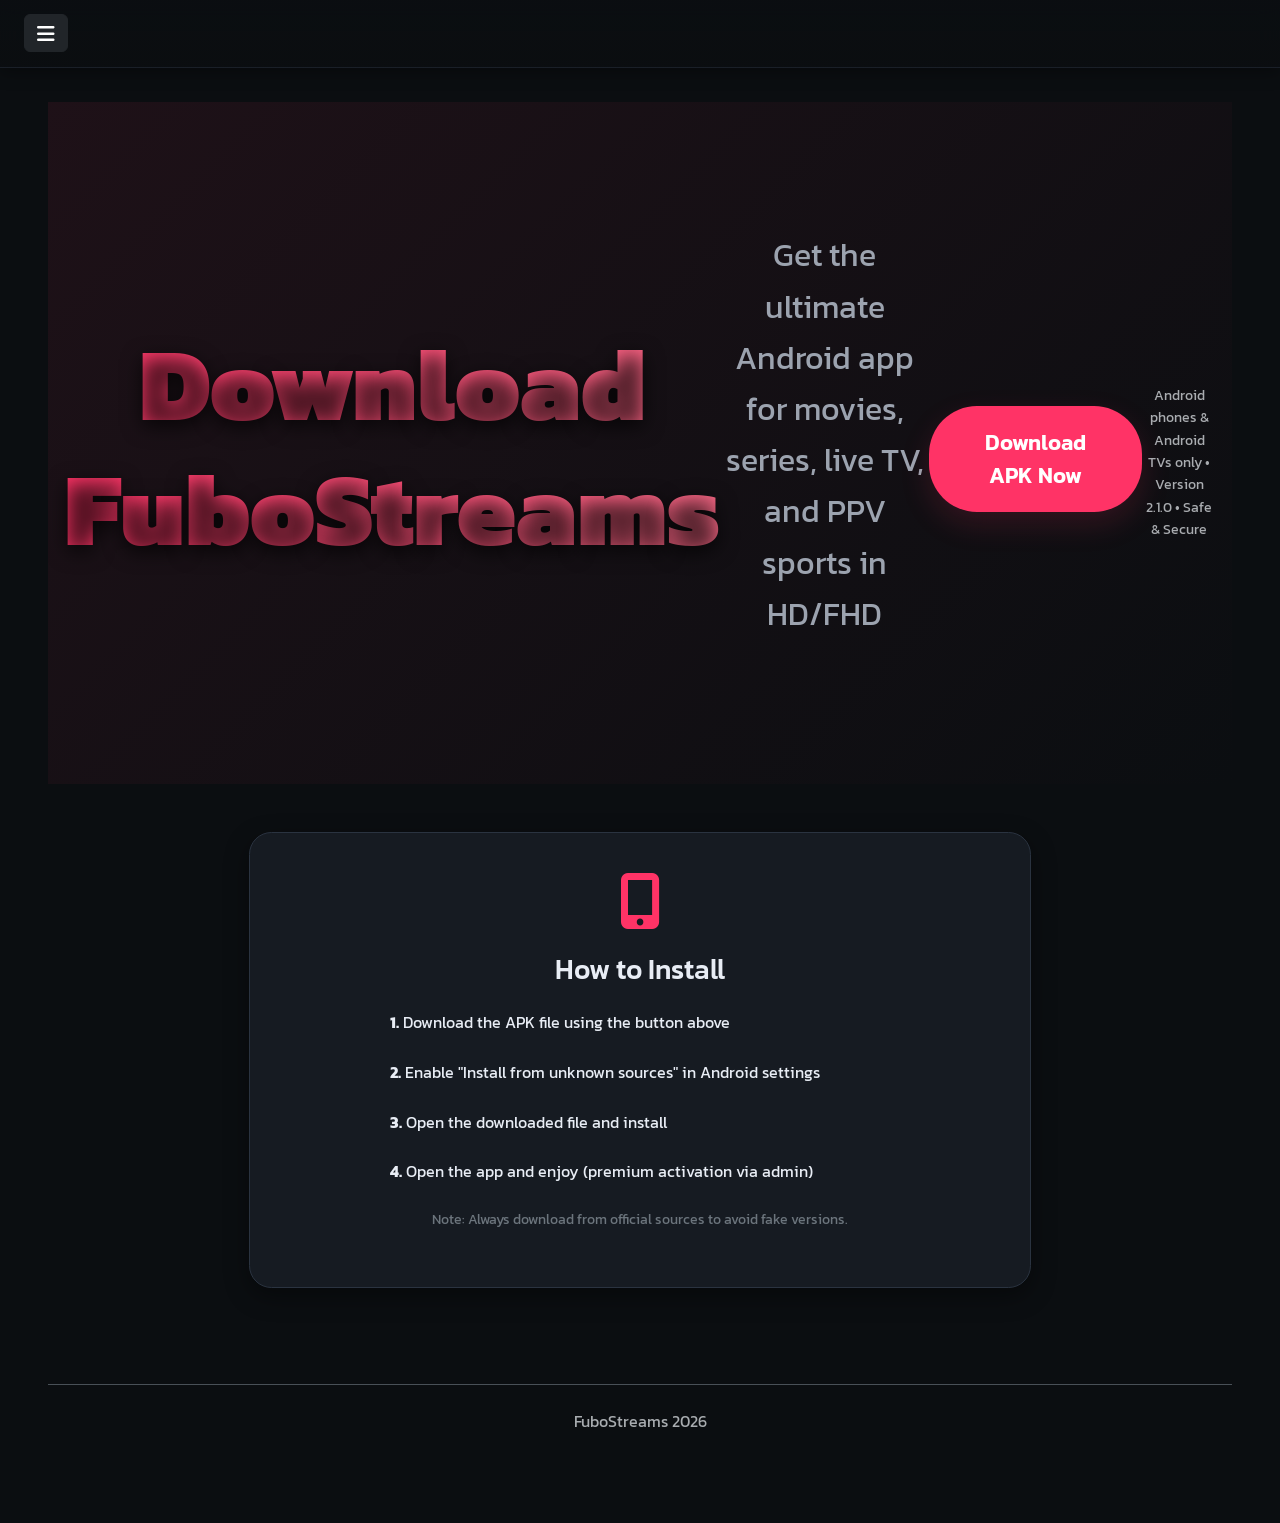
==== download.html @ cbf3c68e "Create download.html" ====
<!DOCTYPE html>
<html lang="en" data-bs-theme="dark">
<head>
  <meta charset="utf-8">
  <meta name="viewport" content="width=device-width, initial-scale=1">
  <title>FuboStreams – Download the App</title>
  <meta name="description" content="Download FuboStreams Android app for unlimited movies, series, live TV, and PPV sports in HD/FHD.">
  <meta name="keywords" content="fubostreams, download app, android streaming, movies, series, live tv, ppv sports">
  <meta property="og:title" content="FuboStreams – Download the App" />
  <meta property="og:description" content="Get the FuboStreams Android app now and unlock premium entertainment on your phone or TV." />
  <meta property="og:url" content="https://your-project-name.vercel.app/download" />
  <meta name="twitter:card" content="summary_large_image">
  <link rel="preconnect" href="https://fonts.bunny.net" crossorigin>
  <link href="https://fonts.bunny.net/css?family=kanit:100,200,300,400,500,600,700,800,900" rel="stylesheet"> 
  <link rel="stylesheet" href="https://cdnjs.cloudflare.com/ajax/libs/bootstrap/5.3.1/css/bootstrap.min.css" integrity="sha512-Z/def5z5u2aR89OuzYcxmDJ0Bnd5V1cKqBEbvLOiUNWdg9PQeXVvXLI90SE4QOHGlfLqUnDNVAYyZi8UwUTmWQ==" crossorigin="anonymous" referrerpolicy="no-referrer" />
  <link rel="stylesheet" href="https://cdnjs.cloudflare.com/ajax/libs/font-awesome/6.4.0/css/all.min.css" integrity="sha512-iecdLmaskl7CVkqkXNQ/ZH/XLlvWZOJyj7Yy7tcenmpD1ypASozpmT/E0iPtmFIB46ZmdtAc9eNBvH0H/ZpiBw==" crossorigin="anonymous" referrerpolicy="no-referrer" />
  <link rel="stylesheet" href="/assets/css/main.css?v=35">
  <style>
    html { scroll-behavior: smooth; }

    .download-hero {
      position: relative;
      padding: 8rem 1rem 6rem;
      text-align: center;
      overflow: hidden;
      min-height: 70vh;
      display: flex;
      align-items: center;
    }

    .download-hero::before {
      content: '';
      position: absolute;
      inset: 0;
      background: linear-gradient(135deg, rgba(255,51,102,0.08) 0%, rgba(11,14,17,0.85) 100%);
      z-index: -1;
    }

    .download-title {
      font-size: clamp(3.5rem, 12vw, 6.5rem);
      font-weight: 900;
      background: linear-gradient(90deg, var(--accent), #ff6b8a);
      -webkit-background-clip: text;
      -webkit-text-fill-color: transparent;
      margin-bottom: 1.5rem;
      text-shadow: 0 6px 20px rgba(0,0,0,0.7);
    }

    .download-subtitle {
      font-size: clamp(1.4rem, 5vw, 2rem);
      color: var(--text-secondary);
      margin-bottom: 3rem;
      max-width: 800px;
      margin-left: auto;
      margin-right: auto;
    }

    .download-btn {
      font-size: 1.4rem;
      padding: 1.2rem 3.5rem;
      border-radius: 3rem;
      box-shadow: 0 12px 30px var(--accent-glow);
    }

    .download-btn:hover {
      transform: translateY(-6px);
      box-shadow: 0 20px 50px var(--accent-glow);
    }

    .steps-card {
      background: var(--bg-card);
      border: 1px solid var(--border);
      border-radius: var(--radius);
      padding: 2.5rem;
      box-shadow: var(--shadow-sm);
      transition: var(--transition);
    }

    .steps-card:hover {
      transform: translateY(-10px);
      box-shadow: var(--shadow-glow);
    }

    .step-icon {
      font-size: 3.5rem;
      color: var(--accent);
      margin-bottom: 1.5rem;
    }
  </style>
</head>
<body>
  <nav class="top-bar fixed-top">
    <div class="container-fluid px-3 px-md-4">
      <button class="btn btn-dark me-3" type="button" data-bs-toggle="offcanvas" data-bs-target="#sidebarMenu" aria-controls="sidebarMenu">
        <i class="fas fa-bars fa-lg"></i>
      </button>
    </div>
  </nav>

  <div class="offcanvas offcanvas-start" tabindex="-1" id="sidebarMenu" aria-labelledby="sidebarMenuLabel">
    <div class="offcanvas-body d-flex flex-column justify-content-between p-0">
      <ul class="nav flex-column mt-5 px-3">
        <li class="nav-item">
          <a class="nav-link d-flex align-items-center py-4 px-4" href="/">
            <i class="fas fa-home me-3 fs-4"></i>
            <span>Home</span>
          </a>
        </li>
        <li class="nav-item">
          <a class="nav-link d-flex align-items-center py-4 px-4" href="#">
            <i class="fas fa-question-circle me-3 fs-4"></i>
            <span>FAQ</span>
          </a>
        </li>
        <li class="nav-item">
          <a class="nav-link d-flex align-items-center py-4 px-4 active" href="/download">
            <i class="fas fa-download me-3 fs-4"></i>
            <span>Download App</span>
          </a>
        </li>
      </ul>

      <div class="mt-auto mb-5 px-4 text-center">
        <button id="themeToggle" class="btn btn-link p-4 w-100" aria-label="Toggle theme">
          <i class="fas fa-moon fa-2x"></i>
        </button>
      </div>
    </div>
  </div>

  <div class="container-fluid main-content">
    <div class="container">
      <section class="download-hero">
        <h1 class="download-title">Download FuboStreams</h1>
        <p class="download-subtitle">Get the ultimate Android app for movies, series, live TV, and PPV sports in HD/FHD</p>
        <a href="#" class="btn btn-danger download-btn">Download APK Now</a>
        <p class="text-muted mt-4 small">Android phones & Android TVs only • Version 2.1.0 • Safe & Secure</p>
      </section>

      <section class="py-5">
        <div class="row justify-content-center">
          <div class="col-lg-8">
            <div class="steps-card text-center">
              <i class="fas fa-mobile-alt step-icon"></i>
              <h3 class="mb-4">How to Install</h3>
              <ol class="list-unstyled text-start mx-auto" style="max-width: 500px;">
                <li class="mb-4"><strong>1.</strong> Download the APK file using the button above</li>
                <li class="mb-4"><strong>2.</strong> Enable "Install from unknown sources" in Android settings</li>
                <li class="mb-4"><strong>3.</strong> Open the downloaded file and install</li>
                <li class="mb-4"><strong>4.</strong> Open the app and enjoy (premium activation via admin)</li>
              </ol>
              <p class="text-secondary mt-4 small">Note: Always download from official sources to avoid fake versions.</p>
            </div>
          </div>
        </div>
      </section>

      <footer class="container-fluid text-center py-4 border-top mt-5">
        <p class="mb-0 text-body-secondary">FuboStreams 2026</p>
      </footer>
    </div>
  </div>

  <script src="https://cdn.jsdelivr.net/npm/bootstrap@5.3.1/dist/js/bootstrap.bundle.min.js" integrity="sha384-HwwvtgBNo3bZJJLYd8oVXjrBZt8cqVSpeBNS5n7C8IVInixGAoxmnlMuBnhbgrkm" crossorigin="anonymous"></script>
  <script>
    function initPage() {
      const html = document.documentElement;
      const toggle = document.getElementById('themeToggle');
      let theme = localStorage.getItem('theme') || 'dark';
      
      html.setAttribute('data-bs-theme', theme);
      toggle.innerHTML = theme === 'dark' 
        ? '<i class="fas fa-moon"></i>' 
        : '<i class="fas fa-sun"></i>';

      toggle.addEventListener('click', () => {
        theme = theme === 'dark' ? 'light' : 'dark';
        html.setAttribute('data-bs-theme', theme);
        localStorage.setItem('theme', theme);
        toggle.innerHTML = theme === 'dark' 
          ? '<i class="fas fa-moon"></i>' 
          : '<i class="fas fa-sun"></i>';
      });

      const offcanvasEl = document.getElementById('sidebarMenu');
      const offcanvas = new bootstrap.Offcanvas(offcanvasEl);

      document.addEventListener('click', function(e) {
        if (offcanvasEl.classList.contains('show')) {
          const isClickInside = offcanvasEl.contains(e.target);
          const isToggler = document.querySelector('[data-bs-toggle="offcanvas"]').contains(e.target);
          if (!isClickInside && !isToggler) {
            offcanvas.hide();
          }
        }
      });
    }

    document.addEventListener('DOMContentLoaded', initPage);
  </script>
</body>
</html>
---- assets/css/main.css ----
/* ==========================================
   FuboStreams VIP Landing - Main CSS v31
   Fixes: Sidebar width reduced, full theme support including sidebar
========================================== */

:root {
  --bg-primary:    #0b0e11;
  --bg-secondary:  #12151a;
  --bg-card:       #161b22;
  --text-primary:  #e8edf5;
  --text-secondary:#9ca3af;
  --accent:        #ff3366;
  --accent-hover:  #ff4d7a;
  --accent-glow:   rgba(255, 51, 102, 0.15);
  --border:        #2a3340;
  --radius:        1.4rem;
  --transition:    all 0.35s cubic-bezier(0.22, 1, 0.36, 1);
  --shadow-sm:     0 8px 24px rgba(0,0,0,0.4);
  --shadow-glow:   0 16px 48px rgba(255, 51, 102, 0.18);
}

/* Light mode – now includes sidebar/offcanvas */
[data-bs-theme="light"] {
  --bg-primary:    #f8f9fa;
  --bg-secondary:  #ffffff;
  --bg-card:       #ffffff;
  --text-primary:  #212529;
  --text-secondary:#6c757d;
  --border:        #dee2e6;
  --accent:        #dc3545;
  --accent-hover:  #c82333;
  --accent-glow:   rgba(220, 53, 69, 0.15);
  --sidebar-bg:    #ffffff;
  --sidebar-text:  #212529;
  --sidebar-hover: rgba(220, 53, 69, 0.08);
}

[data-bs-theme="dark"] {
  --sidebar-bg:    linear-gradient(to bottom, #0f1318, #0b0e11);
  --sidebar-text:  #c0c4cc;
  --sidebar-hover: rgba(255, 51, 102, 0.12);
}

body {
  background: var(--bg-primary);
  color: var(--text-primary);
  font-family: 'Kanit', system-ui, sans-serif;
  line-height: 1.6;
  margin: 0;
  overflow-x: hidden;
}

html { scroll-behavior: smooth; }
* { transition: var(--transition); }

/* Top bar */
.top-bar {
  background: linear-gradient(to bottom, rgba(11,14,17,0.94), rgba(11,14,17,0.88));
  backdrop-filter: blur(12px);
  -webkit-backdrop-filter: blur(12px);
  border-bottom: 1px solid rgba(42,51,64,0.5);
  box-shadow: 0 4px 16px rgba(0,0,0,0.35);
  padding: 0.9rem 0;
  z-index: 1030;
}

.top-bar .container-fluid {
  display: flex;
  align-items: center;
}

/* Sidebar – narrower + full theme support */
.offcanvas {
  background: var(--sidebar-bg);
  border-right: none;
  box-shadow: -10px 0 30px rgba(0,0,0,0.6);
  width: clamp(260px, 70vw, 320px) !important; /* reduced width */
}

.offcanvas-body {
  padding: 0;
  background: transparent;
}

.nav-link {
  color: var(--sidebar-text) !important;
  font-size: 1.22rem;
  font-weight: 500;
  border-radius: 12px;
  transition: all 0.3s ease;
  margin: 0.4rem 1rem;
  padding: 1.2rem 1.6rem !important;
}

.nav-link:hover,
.nav-link:focus {
  color: white !important;
  background: var(--sidebar-hover);
  transform: translateX(8px);
  box-shadow: 0 4px 20px rgba(255,51,102,0.12);
}

.nav-link i {
  color: var(--accent);
  font-size: 1.4rem;
  min-width: 32px;
  transition: transform 0.3s ease;
}

.nav-link:hover i {
  transform: scale(1.15);
}

/* Theme toggle in sidebar */
#themeToggle {
  border-radius: 16px;
  background: rgba(255,51,102,0.08);
  transition: all 0.4s ease;
  margin: 0 1rem 2rem;
  padding: 1.4rem !important;
  width: calc(100% - 2rem);
  color: var(--accent) !important;
}

#themeToggle:hover {
  background: rgba(255,51,102,0.18);
  transform: scale(1.08);
  box-shadow: 0 8px 24px var(--accent-glow);
}

/* Main content */
.main-content {
  padding: clamp(4rem, 8vw, 7rem) 0 4rem;
}

.container {
  max-width: 1400px;
  padding: 0 clamp(1.5rem, 5vw, 3rem);
}

/* Cards */
.card {
  background: var(--bg-card);
  border: 1px solid rgba(42,51,64,0.6);
  border-radius: var(--radius);
  box-shadow: var(--shadow-sm);
  transition: var(--transition);
}

.card:hover {
  transform: translateY(-12px);
  box-shadow: var(--shadow-glow);
  border-color: rgba(255,51,102,0.3);
}

/* Pricing */
.pricing-plans {
  display: grid;
  grid-template-columns: repeat(auto-fit, minmax(300px, 1fr));
  gap: clamp(2rem, 5vw, 3.5rem);
  margin: 4rem 0;
}

.plan {
  padding: 2.8rem 2rem;
  text-align: center;
  display: flex;
  flex-direction: column;
  justify-content: space-between;
  min-height: 420px;
}

.plan .card-title {
  font-size: 2rem;
  margin-bottom: 1.8rem;
  font-weight: 700;
}

.price-block {
  margin: 1.8rem 0 1.2rem;
}

.price {
  font-size: clamp(3.5rem, 12vw, 5.2rem);
  font-weight: 900;
  color: var(--accent);
  line-height: 0.95;
  margin: 0;
}

.price-unit {
  font-size: 1.6rem;
  color: var(--accent);
  margin: 0.4rem 0 0;
  line-height: 1;
}

.duration {
  color: var(--text-secondary);
  font-size: 1.35rem;
  margin: 1.2rem 0 2rem;
  line-height: 1.4;
}

.live-badge {
  position: absolute;
  top: -16px;
  right: 1.8rem;
  background: var(--accent);
  color: white;
  padding: 0.55rem 1.3rem;
  border-radius: 2rem;
  font-weight: 700;
  font-size: 1.05rem;
  box-shadow: 0 8px 24px var(--accent-glow);
}

/* Buttons */
.btn-danger {
  background: var(--accent);
  border: none;
  border-radius: 3rem;
  padding: 1rem 2.6rem;
  font-size: 1.2rem;
  font-weight: 600;
}

.btn-danger:hover {
  background: var(--accent-hover);
  transform: translateY(-4px);
  box-shadow: var(--shadow-glow);
}

/* Payment methods */
.payment-methods {
  display: flex;
  justify-content: center;
  flex-wrap: wrap;
  gap: 3rem 4rem;
  margin: 4rem 0;
}

.payment-methods .method {
  width: 190px;
  padding: 2.4rem 1.6rem;
  text-align: center;
  border-radius: var(--radius);
  background: var(--bg-card);
  border: 1px solid rgba(42,51,64,0.6);
  transition: var(--transition);
}

.payment-methods .method img {
  height: 90px;
  width: auto;
  margin-bottom: 1.4rem;
  object-fit: contain;
}

.payment-methods .method:hover {
  transform: translateY(-10px);
  box-shadow: var(--shadow-glow);
}

/* Hero & Footer */
.hero-section h1 {
  font-size: clamp(3rem, 10vw, 5.8rem);
  font-weight: 900;
  background: linear-gradient(90deg, var(--accent), #ff6b8a);
  -webkit-background-clip: text;
  -webkit-text-fill-color: transparent;
}

footer {
  border-top: 1px solid var(--border);
  padding: 3rem 0 2rem;
  text-align: center;
}

/* Mobile tweaks */
@media (max-width: 576px) {
  .nav-link {
    font-size: 1.3rem;
    padding: 1.4rem 1.8rem !important;
  }
  
  .payment-methods .method {
    width: 160px;
    padding: 2rem 1.2rem;
  }
  
  .payment-methods .method img {
    height: 75px;
  }
   }
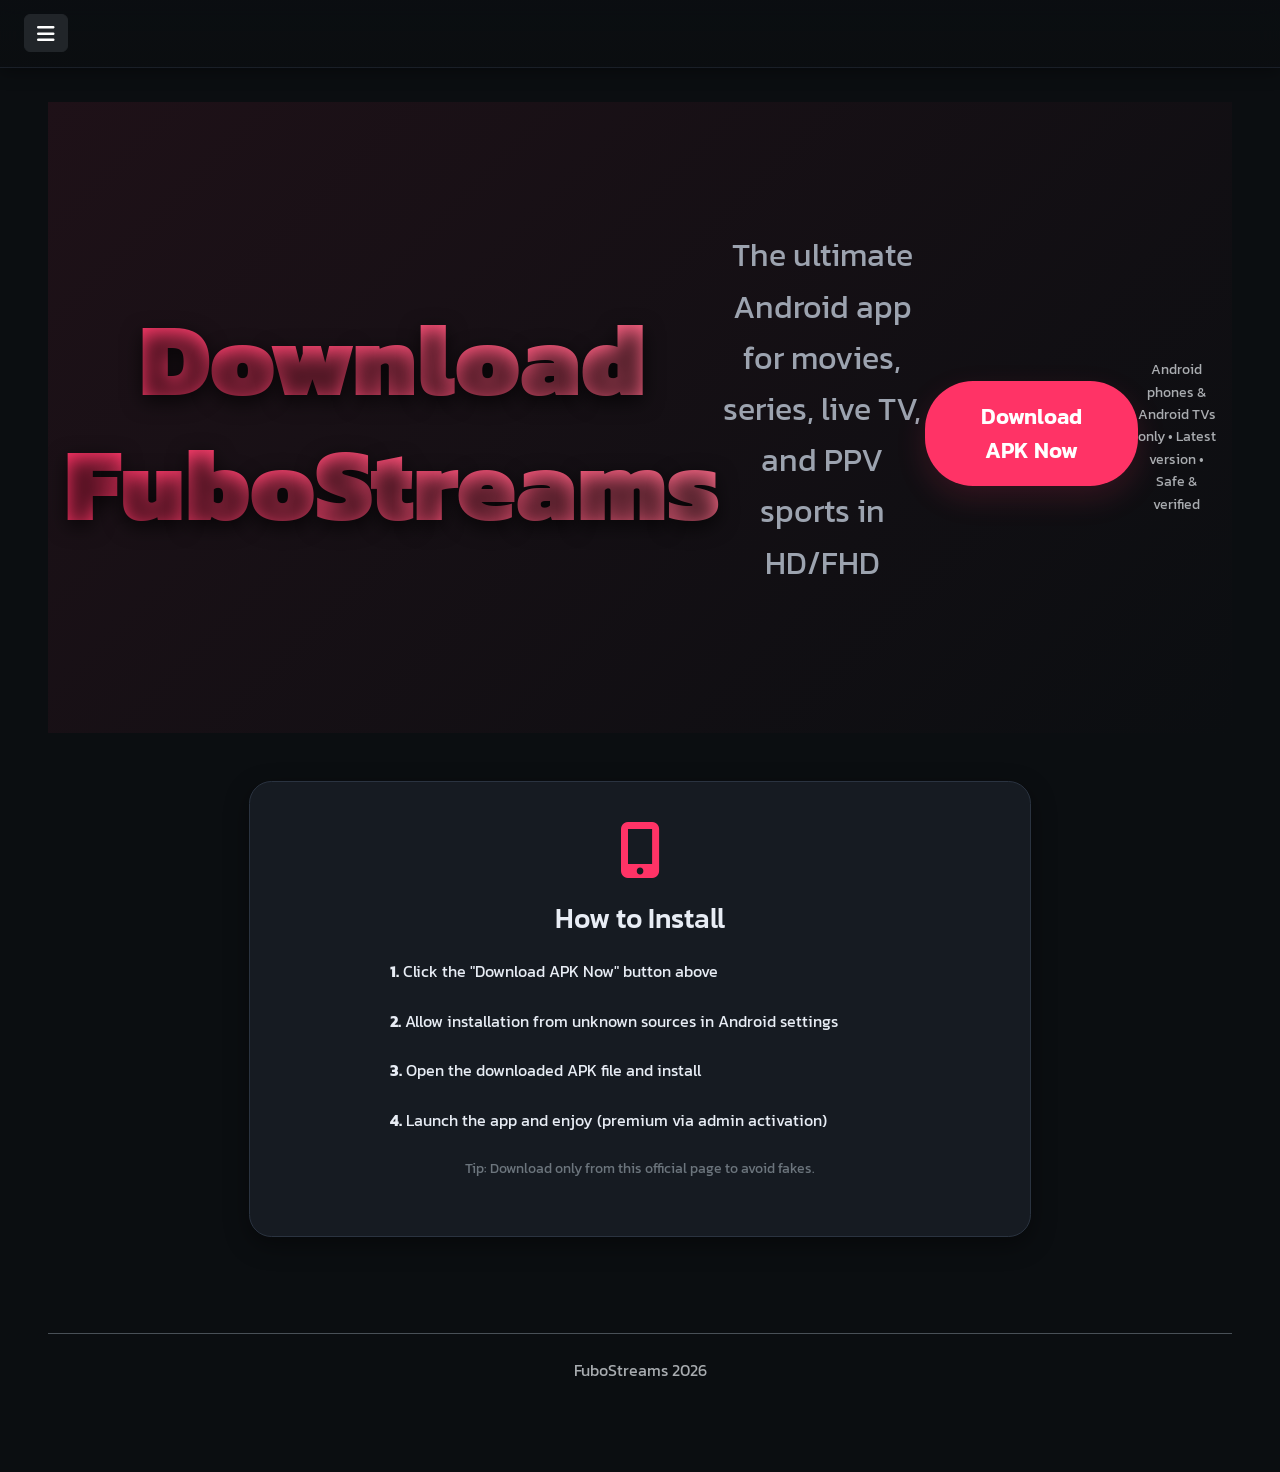
==== commit 8803e0ed: "Update download instructions and subtitles in HTML" ====
--- a/download.html
+++ b/download.html
@@ -132,9 +132,9 @@
     <div class="container">
       <section class="download-hero">
         <h1 class="download-title">Download FuboStreams</h1>
-        <p class="download-subtitle">Get the ultimate Android app for movies, series, live TV, and PPV sports in HD/FHD</p>
+        <p class="download-subtitle">The ultimate Android app for movies, series, live TV, and PPV sports in HD/FHD</p>
         <a href="#" class="btn btn-danger download-btn">Download APK Now</a>
-        <p class="text-muted mt-4 small">Android phones & Android TVs only • Version 2.1.0 • Safe & Secure</p>
+        <p class="text-muted mt-4 small">Android phones & Android TVs only • Latest version • Safe & verified</p>
       </section>
 
       <section class="py-5">
@@ -144,12 +144,12 @@
               <i class="fas fa-mobile-alt step-icon"></i>
               <h3 class="mb-4">How to Install</h3>
               <ol class="list-unstyled text-start mx-auto" style="max-width: 500px;">
-                <li class="mb-4"><strong>1.</strong> Download the APK file using the button above</li>
-                <li class="mb-4"><strong>2.</strong> Enable "Install from unknown sources" in Android settings</li>
-                <li class="mb-4"><strong>3.</strong> Open the downloaded file and install</li>
-                <li class="mb-4"><strong>4.</strong> Open the app and enjoy (premium activation via admin)</li>
+                <li class="mb-4"><strong>1.</strong> Click the "Download APK Now" button above</li>
+                <li class="mb-4"><strong>2.</strong> Allow installation from unknown sources in Android settings</li>
+                <li class="mb-4"><strong>3.</strong> Open the downloaded APK file and install</li>
+                <li class="mb-4"><strong>4.</strong> Launch the app and enjoy (premium via admin activation)</li>
               </ol>
-              <p class="text-secondary mt-4 small">Note: Always download from official sources to avoid fake versions.</p>
+              <p class="text-secondary mt-4 small">Tip: Download only from this official page to avoid fakes.</p>
             </div>
           </div>
         </div>
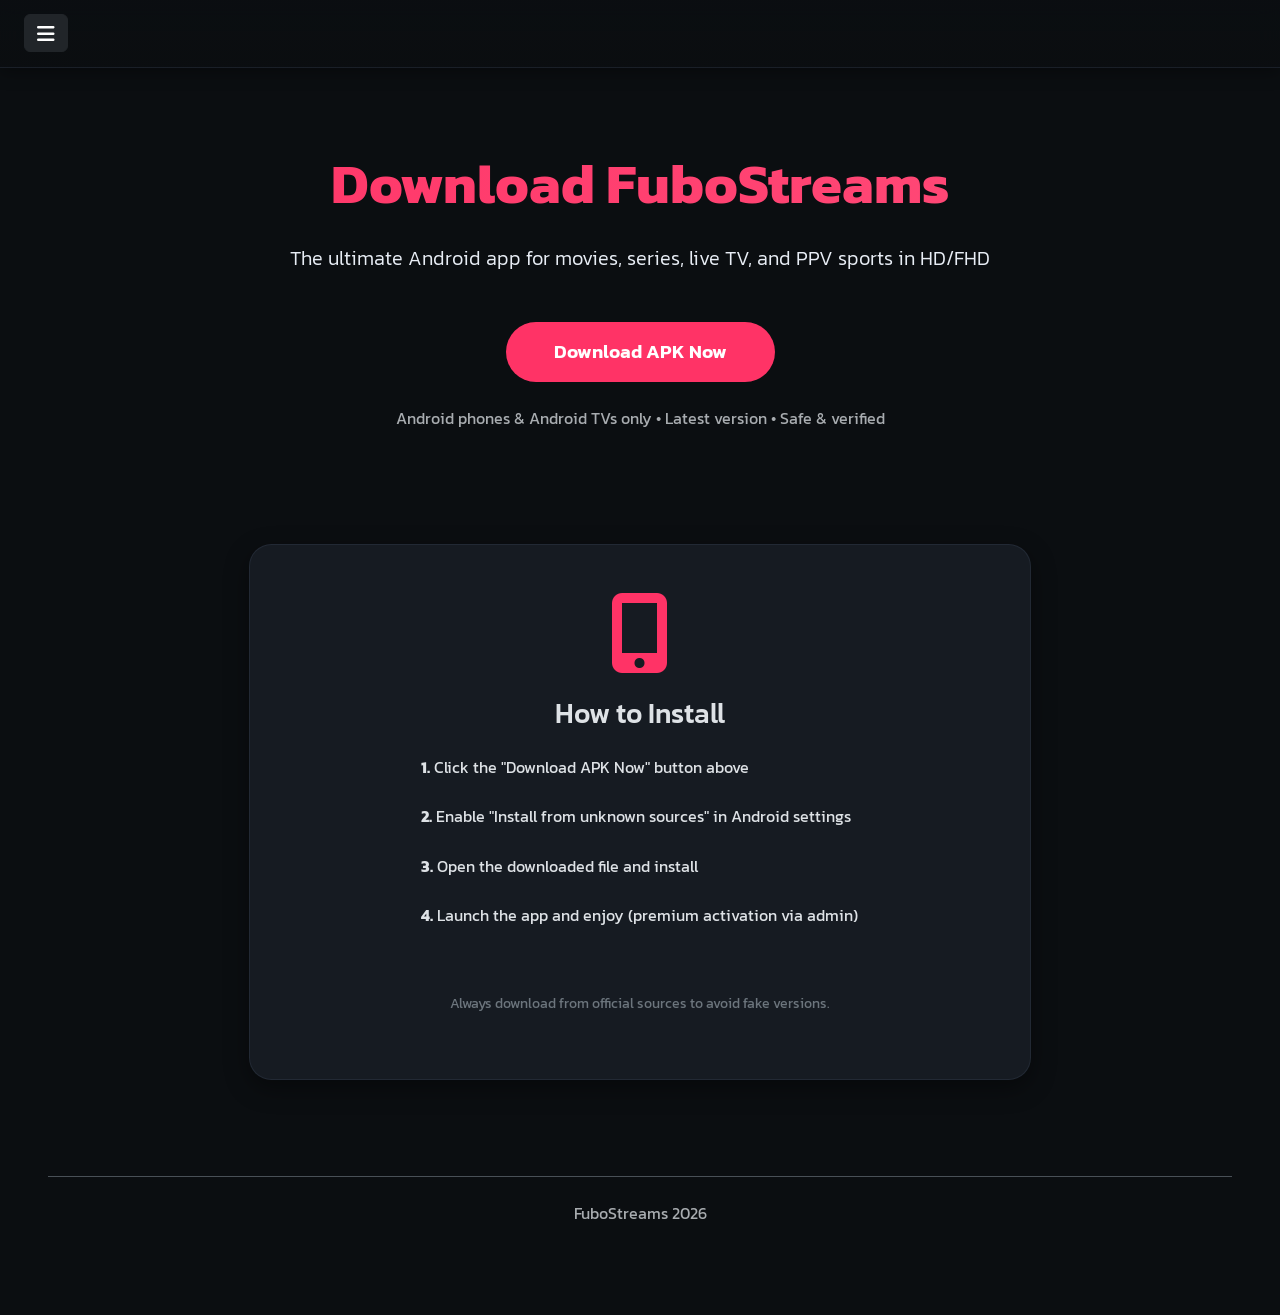
==== commit 85eab43e: "Update download.html" ====
--- a/download.html
+++ b/download.html
@@ -14,78 +14,9 @@
   <link href="https://fonts.bunny.net/css?family=kanit:100,200,300,400,500,600,700,800,900" rel="stylesheet"> 
   <link rel="stylesheet" href="https://cdnjs.cloudflare.com/ajax/libs/bootstrap/5.3.1/css/bootstrap.min.css" integrity="sha512-Z/def5z5u2aR89OuzYcxmDJ0Bnd5V1cKqBEbvLOiUNWdg9PQeXVvXLI90SE4QOHGlfLqUnDNVAYyZi8UwUTmWQ==" crossorigin="anonymous" referrerpolicy="no-referrer" />
   <link rel="stylesheet" href="https://cdnjs.cloudflare.com/ajax/libs/font-awesome/6.4.0/css/all.min.css" integrity="sha512-iecdLmaskl7CVkqkXNQ/ZH/XLlvWZOJyj7Yy7tcenmpD1ypASozpmT/E0iPtmFIB46ZmdtAc9eNBvH0H/ZpiBw==" crossorigin="anonymous" referrerpolicy="no-referrer" />
-  <link rel="stylesheet" href="/assets/css/main.css?v=35">
+  <link rel="stylesheet" href="/assets/css/main.css?v=37">
   <style>
     html { scroll-behavior: smooth; }
-
-    .download-hero {
-      position: relative;
-      padding: 8rem 1rem 6rem;
-      text-align: center;
-      overflow: hidden;
-      min-height: 70vh;
-      display: flex;
-      align-items: center;
-    }
-
-    .download-hero::before {
-      content: '';
-      position: absolute;
-      inset: 0;
-      background: linear-gradient(135deg, rgba(255,51,102,0.08) 0%, rgba(11,14,17,0.85) 100%);
-      z-index: -1;
-    }
-
-    .download-title {
-      font-size: clamp(3.5rem, 12vw, 6.5rem);
-      font-weight: 900;
-      background: linear-gradient(90deg, var(--accent), #ff6b8a);
-      -webkit-background-clip: text;
-      -webkit-text-fill-color: transparent;
-      margin-bottom: 1.5rem;
-      text-shadow: 0 6px 20px rgba(0,0,0,0.7);
-    }
-
-    .download-subtitle {
-      font-size: clamp(1.4rem, 5vw, 2rem);
-      color: var(--text-secondary);
-      margin-bottom: 3rem;
-      max-width: 800px;
-      margin-left: auto;
-      margin-right: auto;
-    }
-
-    .download-btn {
-      font-size: 1.4rem;
-      padding: 1.2rem 3.5rem;
-      border-radius: 3rem;
-      box-shadow: 0 12px 30px var(--accent-glow);
-    }
-
-    .download-btn:hover {
-      transform: translateY(-6px);
-      box-shadow: 0 20px 50px var(--accent-glow);
-    }
-
-    .steps-card {
-      background: var(--bg-card);
-      border: 1px solid var(--border);
-      border-radius: var(--radius);
-      padding: 2.5rem;
-      box-shadow: var(--shadow-sm);
-      transition: var(--transition);
-    }
-
-    .steps-card:hover {
-      transform: translateY(-10px);
-      box-shadow: var(--shadow-glow);
-    }
-
-    .step-icon {
-      font-size: 3.5rem;
-      color: var(--accent);
-      margin-bottom: 1.5rem;
-    }
   </style>
 </head>
 <body>
@@ -130,26 +61,28 @@
 
   <div class="container-fluid main-content">
     <div class="container">
-      <section class="download-hero">
-        <h1 class="download-title">Download FuboStreams</h1>
-        <p class="download-subtitle">The ultimate Android app for movies, series, live TV, and PPV sports in HD/FHD</p>
-        <a href="#" class="btn btn-danger download-btn">Download APK Now</a>
-        <p class="text-muted mt-4 small">Android phones & Android TVs only • Latest version • Safe & verified</p>
+      <section class="py-5 text-center">
+        <h1 class="display-4 fw-bold mb-4" style="background: linear-gradient(90deg, #ff3366, #ff4d7a); -webkit-background-clip: text; -webkit-text-fill-color: transparent;">
+          Download FuboStreams
+        </h1>
+        <p class="lead mb-5">The ultimate Android app for movies, series, live TV, and PPV sports in HD/FHD</p>
+        <a href="#" class="btn btn-danger btn-lg px-5 py-3">Download APK Now</a>
+        <p class="text-muted mt-4">Android phones & Android TVs only • Latest version • Safe & verified</p>
       </section>
 
       <section class="py-5">
         <div class="row justify-content-center">
           <div class="col-lg-8">
-            <div class="steps-card text-center">
-              <i class="fas fa-mobile-alt step-icon"></i>
+            <div class="card p-5 text-center">
+              <i class="fas fa-mobile-alt fa-5x mb-4" style="color: #ff3366;"></i>
               <h3 class="mb-4">How to Install</h3>
               <ol class="list-unstyled text-start mx-auto" style="max-width: 500px;">
                 <li class="mb-4"><strong>1.</strong> Click the "Download APK Now" button above</li>
-                <li class="mb-4"><strong>2.</strong> Allow installation from unknown sources in Android settings</li>
-                <li class="mb-4"><strong>3.</strong> Open the downloaded APK file and install</li>
-                <li class="mb-4"><strong>4.</strong> Launch the app and enjoy (premium via admin activation)</li>
+                <li class="mb-4"><strong>2.</strong> Enable "Install from unknown sources" in Android settings</li>
+                <li class="mb-4"><strong>3.</strong> Open the downloaded file and install</li>
+                <li class="mb-4"><strong>4.</strong> Launch the app and enjoy (premium activation via admin)</li>
               </ol>
-              <p class="text-secondary mt-4 small">Tip: Download only from this official page to avoid fakes.</p>
+              <p class="text-secondary mt-4 small">Always download from official sources to avoid fake versions.</p>
             </div>
           </div>
         </div>
--- a/assets/css/main.css
+++ b/assets/css/main.css
@@ -1,6 +1,5 @@
 /* ==========================================
-   FuboStreams VIP Landing - Main CSS v31
-   Fixes: Sidebar width reduced, full theme support including sidebar
+   FuboStreams VIP Landing - Main CSS v31 (restored original look)
 ========================================== */
 
 :root {
@@ -283,12 +282,12 @@
     font-size: 1.3rem;
     padding: 1.4rem 1.8rem !important;
   }
-  
+
   .payment-methods .method {
     width: 160px;
     padding: 2rem 1.2rem;
   }
-  
+
   .payment-methods .method img {
     height: 75px;
   }
